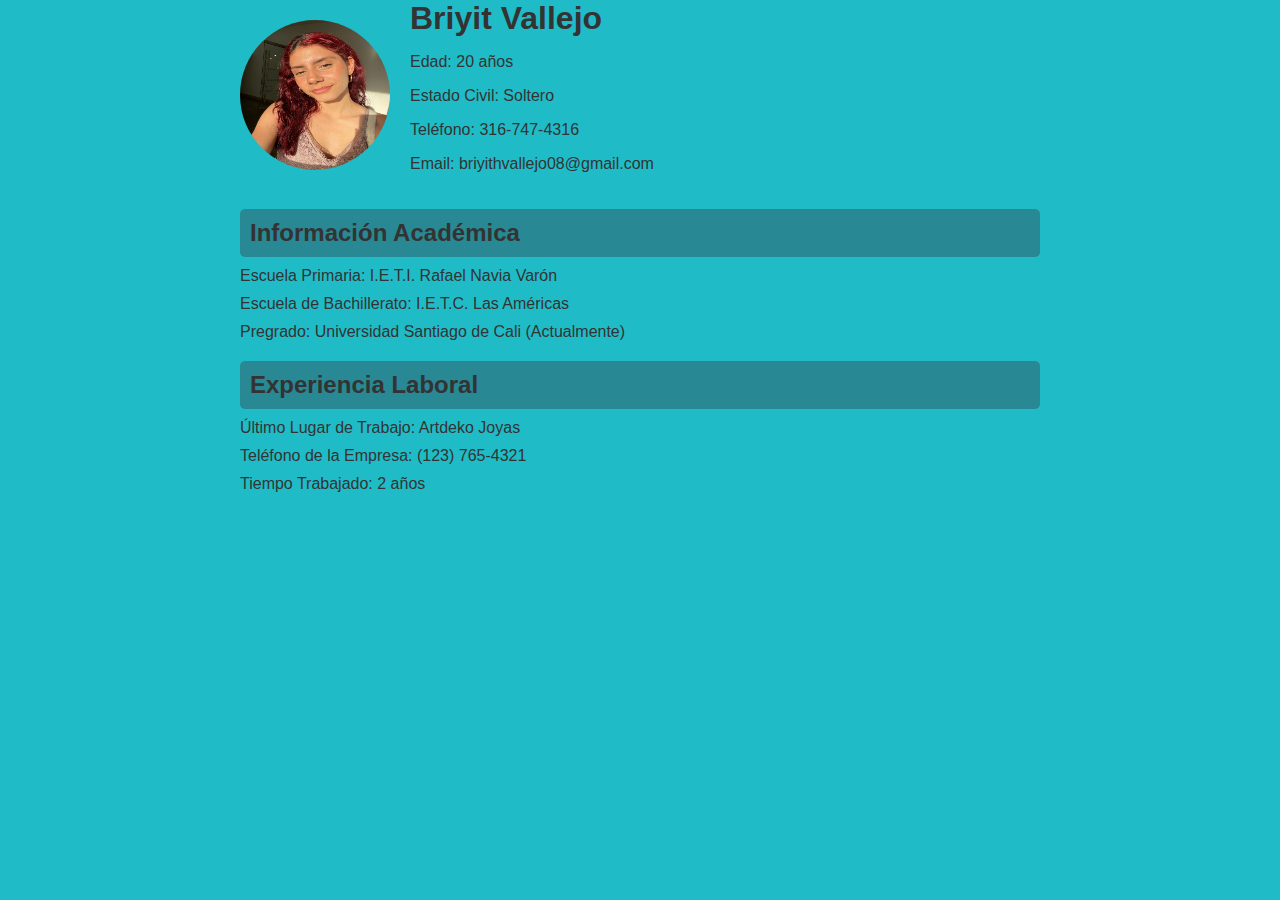
==== r.html @ 0ecd28dc "Add files via upload" ====
<!DOCTYPE html>
<html lang="es">
<head>
    <meta charset="UTF-8">
    <meta name="viewport" content="width=device-width, initial-scale=1.0">
    <title>Hoja de Vida</title>
    <link rel="stylesheet" href="m.css">
</head>
<body>

    <div class="container">
        <div class="profile-header">
            <img src="yo.jpg" alt="Foto de Perfil">
            <div>
                <h1>Briyit Vallejo</h1>
                <p>Edad: 20 años</p>
                <p>Estado Civil: Soltero</p>
                <p>Teléfono: 316-747-4316</p>
                <p>Email: briyithvallejo08@gmail.com</p>
            </div>
        </div>

        <div class="section">
            <h2>Información Académica</h2>
            <p>Escuela Primaria: I.E.T.I. Rafael Navia Varón</p>
            <p>Escuela de Bachillerato: I.E.T.C. Las Américas</p>
            <p>Pregrado: Universidad Santiago de Cali (Actualmente)</p>
        </div>

        <div class="section">
            <h2>Experiencia Laboral</h2>
            <p>Último Lugar de Trabajo: Artdeko Joyas</p>
            <p>Teléfono de la Empresa: (123) 765-4321</p>
            <p>Tiempo Trabajado: 2 años</p>

        </div>
    </div>

</body>
</html>
---- m.css ----
body {
    font-family: Arial, sans-serif;
    margin: 0;
    padding: 0;
    background: rgb(31, 188, 199);
    color: #333;
}

.container {
    width: 300%;
    max-width: 800px;
    margin: 0 auto;
}

.profile-header {
    display: flex;
    align-items: center;
    margin-bottom: 20px;
}

.profile-header img {
    border-radius: 50%;
    width: 150px;
    height: 150px;
    margin-right: 20px;
}

.profile-header h1 {
    margin: 0;
}

.section {
    margin-bottom: 20px;
}

.section h2 {
    background-color: #288893;
    padding: 10px;
    border-radius: 5px;
    margin: 0;
}

.section p {
    margin: 10px 0;
}
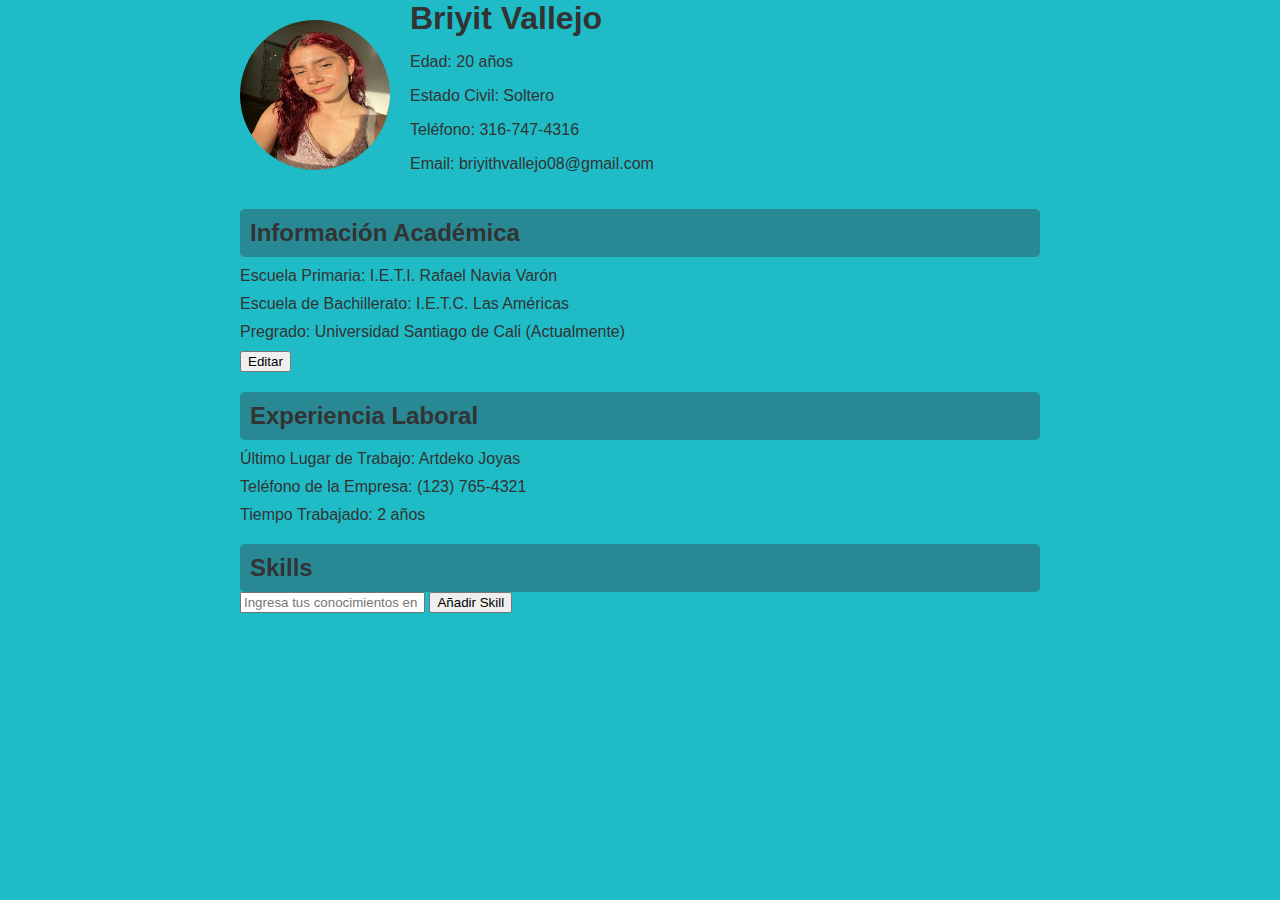
==== commit a6658962: "Update r.html" ====
--- a/r.html
+++ b/r.html
@@ -22,9 +22,27 @@
 
         <div class="section">
             <h2>Información Académica</h2>
-            <p>Escuela Primaria: I.E.T.I. Rafael Navia Varón</p>
-            <p>Escuela de Bachillerato: I.E.T.C. Las Américas</p>
-            <p>Pregrado: Universidad Santiago de Cali (Actualmente)</p>
+            <div id="academicInfo">
+                <p id="primarySchool">Escuela Primaria: I.E.T.I. Rafael Navia Varón</p>
+                <p id="highSchool">Escuela de Bachillerato: I.E.T.C. Las Américas</p>
+                <p id="undergrad">Pregrado: Universidad Santiago de Cali (Actualmente)</p>
+                <button id="editAcademic">Editar</button>
+            </div>
+            <div id="academicEdit" style="display: none;">
+                <form id="academicForm">
+                    <label for="primaryInput">Escuela Primaria:</label>
+                    <input type="text" id="primaryInput" required>
+                    <br>
+                    <label for="highInput">Escuela de Bachillerato:</label>
+                    <input type="text" id="highInput" required>
+                    <br>
+                    <label for="undergradInput">Pregrado:</label>
+                    <input type="text" id="undergradInput" required>
+                    <br>
+                    <button type="button" id="saveAcademic">Guardar</button>
+                    <button type="button" id="cancelAcademic">Cancelar</button>
+                </form>
+            </div>
         </div>
 
         <div class="section">
@@ -32,9 +50,21 @@
             <p>Último Lugar de Trabajo: Artdeko Joyas</p>
             <p>Teléfono de la Empresa: (123) 765-4321</p>
             <p>Tiempo Trabajado: 2 años</p>
+        </div>
 
+        <!-- Nueva sección de Skills -->
+        <div class="section">
+            <h2>Skills</h2>
+            <form id="skillsForm">
+                <input type="text" id="skillInput" placeholder="Ingresa tus conocimientos en programación" required>
+                <button type="submit">Añadir Skill</button>
+            </form>
+            <ul id="skillsList">
+                <!-- Lista de habilidades añadidas aparecerá aquí -->
+            </ul>
         </div>
     </div>
 
+    <script src="script.js"></script>
 </body>
 </html>
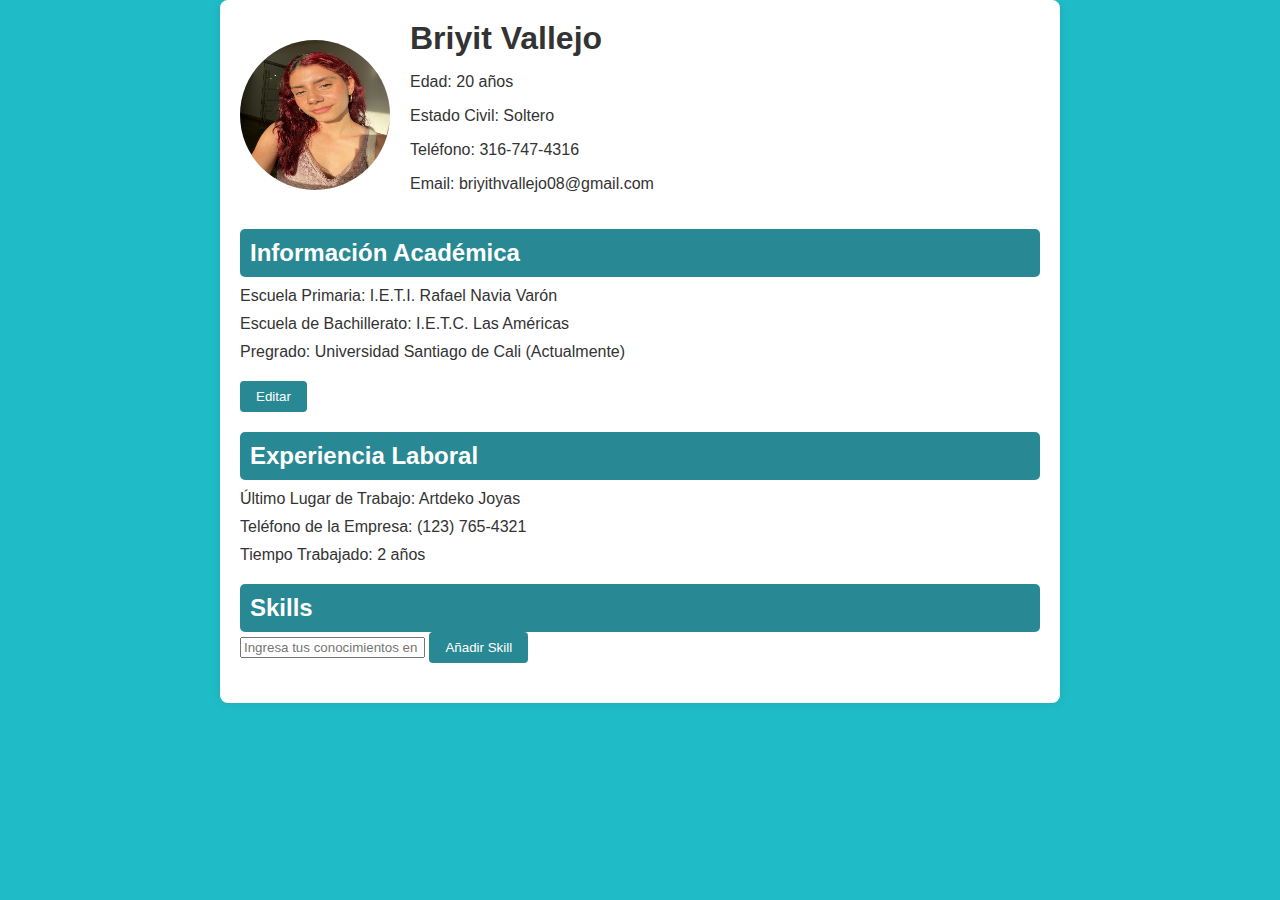
==== commit e2991caa: "Update r.html" ====
--- a/r.html
+++ b/r.html
@@ -61,7 +61,7 @@
             </form>
             <ul id="skillsList">
                 <!-- Lista de habilidades añadidas aparecerá aquí -->
-            </ul>
+            </ul>       
         </div>
     </div>
 
--- a/m.css
+++ b/m.css
@@ -7,9 +7,13 @@
 }
 
 .container {
-    width: 300%;
+    width: 100%;
     max-width: 800px;
     margin: 0 auto;
+    padding: 20px;
+    background: #fff; 
+    border-radius: 8px; 
+    box-shadow: 0 0 10px rgba(0, 0, 0, 0.1);
 }
 
 .profile-header {
@@ -38,8 +42,44 @@
     padding: 10px;
     border-radius: 5px;
     margin: 0;
+    color: #fff; 
 }
 
-.section p {
+.section p, .section ul {
     margin: 10px 0;
 }
+
+.section ul {
+    list-style-type: disc;
+    padding-left: 20px;
+}
+
+#academicEdit form {
+    margin-top: 10px;
+}
+
+#academicEdit input {
+    display: block;
+    margin-bottom: 10px;
+    padding: 8px;
+    border: 1px solid #ccc;
+    border-radius: 4px;
+}
+
+button {
+    padding: 8px 16px;
+    border: none;
+    border-radius: 4px;
+    background-color: #288893;
+    color: #fff;
+    cursor: pointer;
+    margin-right: 10px;
+}
+
+button:hover {
+    background-color: #1f6d7a; 
+}
+
+#editAcademic {
+    margin-top: 10px;
+}
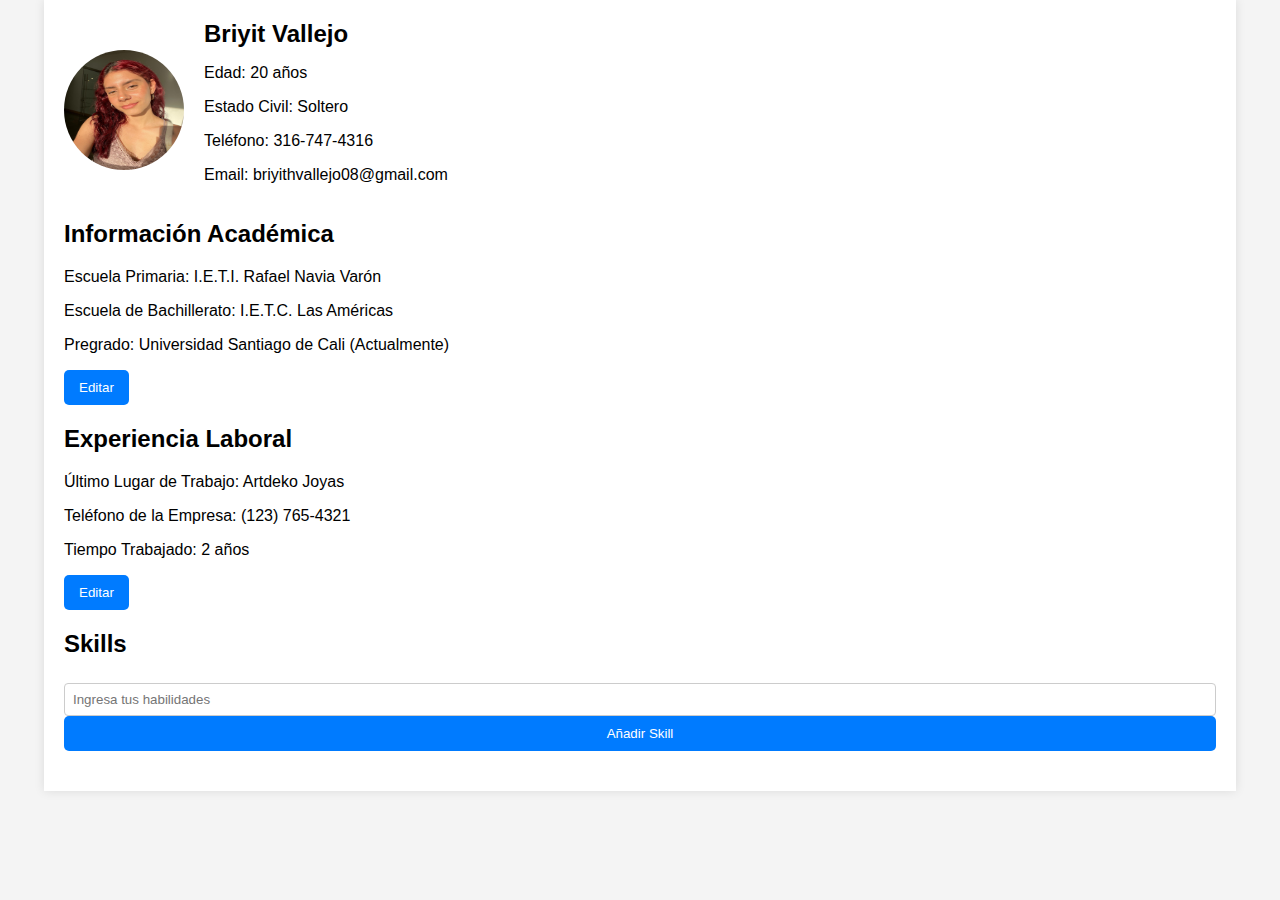
==== commit b2f6e1b9: "Update r.html" ====
--- a/r.html
+++ b/r.html
@@ -47,21 +47,39 @@
 
         <div class="section">
             <h2>Experiencia Laboral</h2>
-            <p>Último Lugar de Trabajo: Artdeko Joyas</p>
-            <p>Teléfono de la Empresa: (123) 765-4321</p>
-            <p>Tiempo Trabajado: 2 años</p>
+            <div id="experienceInfo">
+                <p id="workPlace">Último Lugar de Trabajo: Artdeko Joyas</p>
+                <p id="companyPhone">Teléfono de la Empresa: (123) 765-4321</p>
+                <p id="workDuration">Tiempo Trabajado: 2 años</p>
+                <button id="editExperience">Editar</button>
+            </div>
+            <div id="experienceEdit" style="display: none;">
+                <form id="experienceForm">
+                    <label for="workPlaceInput">Último Lugar de Trabajo:</label>
+                    <input type="text" id="workPlaceInput" required>
+                    <br>
+                    <label for="companyPhoneInput">Teléfono de la Empresa:</label>
+                    <input type="text" id="companyPhoneInput" required>
+                    <br>
+                    <label for="workDurationInput">Tiempo Trabajado:</label>
+                    <input type="text" id="workDurationInput" required>
+                    <br>
+                    <button type="button" id="saveExperience">Guardar</button>
+                    <button type="button" id="cancelExperience">Cancelar</button>
+                </form>
+            </div>
         </div>
 
-        <!-- Nueva sección de Skills -->
+        <!-- Sección de Skills -->
         <div class="section">
             <h2>Skills</h2>
             <form id="skillsForm">
-                <input type="text" id="skillInput" placeholder="Ingresa tus conocimientos en programación" required>
+                <input type="text" id="skillInput" placeholder="Ingresa tus habilidades" required>
                 <button type="submit">Añadir Skill</button>
             </form>
             <ul id="skillsList">
                 <!-- Lista de habilidades añadidas aparecerá aquí -->
-            </ul>       
+            </ul>
         </div>
     </div>
 
--- a/m.css
+++ b/m.css
@@ -1,18 +1,17 @@
+/* Estilos básicos */
 body {
     font-family: Arial, sans-serif;
     margin: 0;
     padding: 0;
-    background: rgb(31, 188, 199);
-    color: #333;
+    background-color: #f4f4f4;
 }
 
 .container {
-    width: 100%;
-    max-width: 800px;
+    width: 90%;
+    max-width: 1200px;
     margin: 0 auto;
+    background: #fff;
     padding: 20px;
-    background: #fff; 
-    border-radius: 8px; 
     box-shadow: 0 0 10px rgba(0, 0, 0, 0.1);
 }
 
@@ -24,62 +23,104 @@
 
 .profile-header img {
     border-radius: 50%;
-    width: 150px;
-    height: 150px;
+    width: 120px;
+    height: 120px;
     margin-right: 20px;
 }
 
-.profile-header h1 {
+.profile-header div {
+    flex: 1;
+}
+
+h1 {
     margin: 0;
+    font-size: 24px;
+}
+
+h2 {
+    margin-top: 0;
 }
 
 .section {
     margin-bottom: 20px;
 }
 
-.section h2 {
-    background-color: #288893;
-    padding: 10px;
+button {
+    padding: 10px 15px;
+    border: none;
+    background-color: #007bff;
+    color: #fff;
     border-radius: 5px;
-    margin: 0;
-    color: #fff; 
+    cursor: pointer;
 }
 
-.section p, .section ul {
-    margin: 10px 0;
+button:hover {
+    background-color: #0056b3;
 }
 
-.section ul {
-    list-style-type: disc;
-    padding-left: 20px;
+form {
+    display: flex;
+    flex-direction: column;
 }
 
-#academicEdit form {
+label {
     margin-top: 10px;
 }
 
-#academicEdit input {
-    display: block;
-    margin-bottom: 10px;
+input[type="text"] {
     padding: 8px;
+    margin-top: 5px;
     border: 1px solid #ccc;
     border-radius: 4px;
 }
 
-button {
-    padding: 8px 16px;
-    border: none;
-    border-radius: 4px;
-    background-color: #288893;
-    color: #fff;
-    cursor: pointer;
-    margin-right: 10px;
+ul {
+    list-style-type: none;
+    padding: 0;
 }
 
-button:hover {
-    background-color: #1f6d7a; 
+ul li {
+    padding: 5px 0;
+    border-bottom: 1px solid #ddd;
 }
 
-#editAcademic {
-    margin-top: 10px;
+/* Responsivo */
+@media (max-width: 768px) {
+    .profile-header {
+        flex-direction: column;
+        align-items: flex-start;
+    }
+
+    .profile-header img {
+        width: 100px;
+        height: 100px;
+    }
+
+    button {
+        width: 100%;
+        margin-top: 10px;
+    }
 }
+
+@media (max-width: 480px) {
+    .container {
+        padding: 10px;
+    }
+
+    h1 {
+        font-size: 20px;
+    }
+
+    h2 {
+        font-size: 18px;
+    }
+
+    input[type="text"] {
+        font-size: 14px;
+    }
+
+    button {
+        font-size: 14px;
+    }
+}
+
